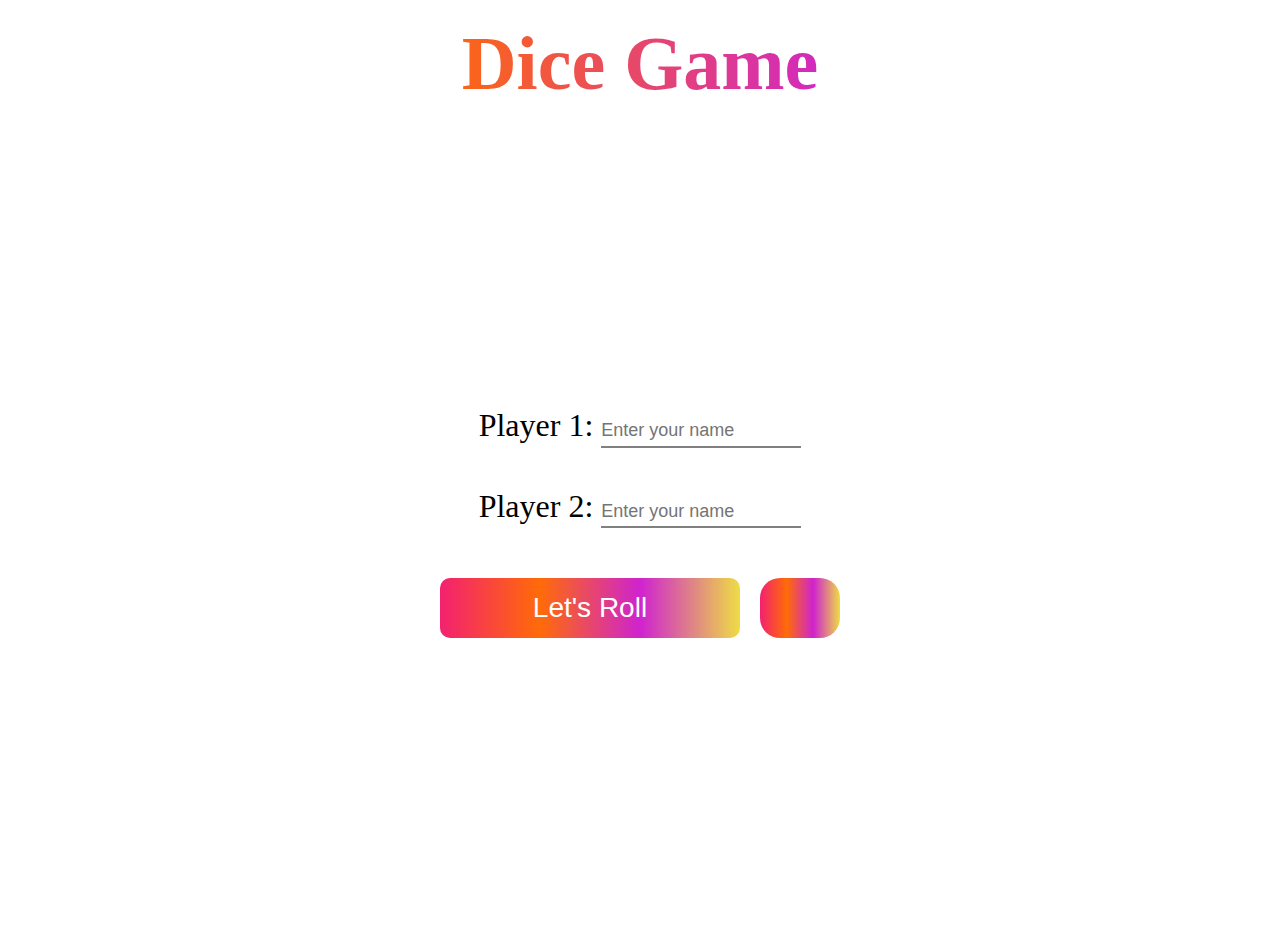
==== index.html @ c93a3770 "Add files via upload" ====
<!DOCTYPE html>
<html lang="en">
<head>
    <meta charset="UTF-8">
    <meta name="viewport" content="width=device-width, initial-scale=1.0">
    <link rel="stylesheet" href="index.css">
    <title>Dice Game</title>
</head>
<body>
    <div class="header">
        <h1>Dice Game</h1>
    </div>
    <div class="container_01">
        <div class="container_02">
            <div class="user_input_form">
                <div class="form">
                    <div class="user1">
                        Player 1: <input type="text" class="input1" id="input1" placeholder="Enter your name" required>
                    </div>
                    <div class="user2">
                        Player 2: <input type="text" class="input2" id="input2" placeholder="Enter your name" required>
                    </div>
                    <div class="submit">
                        <button type="submit" class="input" onclick="getUsersName()">Let's Roll</button>
                        <button type="reset" class="reset"><img src="src/icons8-trash.svg" alt=""></button>
                    </div>
                </div>
            </div>
        </div>
    </div>
    <script src="index.js"></script>
</body>
</html>
---- index.css ----
*
{

    margin: 0;
    padding: 0;

}

body
{

    width: 100%;
    height: 100vh;
    box-sizing: border-box;
    background-image: url('/src/background.jpeg');
    background-size: cover;
    background-position: center;
    background-attachment: fixed;
    box-sizing: border-box;
    overflow-y: hidden;

}

.container_01
{

    margin-top: -60px;
    width: 100%;
    height: 100vh;
    display: flex;
    justify-content: center;
    align-items: center;

}

.container_02
{

    width: 600px;
    height: 400px;
    background-color: rgba(255, 255, 255, 0.6);
    border-radius: 40px;

}

.header
{

    display: flex;
    justify-content: center;
    align-items: center;
    margin-top: 20px;
    font-size: 38px;
    font-weight: 700;
    background: linear-gradient(to right, #f32170, 
    #ff6b08, #cf23cf, #eedd44);
    -webkit-text-fill-color: transparent; 
    -webkit-background-clip: text; 
    
}

.user_input_form
{

    width: 100%;
    display: flex;
    justify-content: center;
    align-items: center;
    margin-top: 50px;

}

.form
{

    width: 500px;
    height: 300px;
    padding: 20px;
    text-align: center;

}

.user1
{

    margin: 40px;
    font-size: 32px;

}

.user2
{

    margin: 20px;
    font-size: 32px;
}

.input1
{
    width: 200px;
    height: 30px;
    border: none;
    border-bottom: 2px solid gray;
    outline: 0;
    font-size: 18px;
    background: transparent;
    
}

.input2
{

    width: 200px;
    height: 30px;
    border: none;
    border-bottom: 2px solid gray;
    outline: 0;
    font-size: 18px;
    background: transparent;
}

.submit
{

    margin: 50px;
    display: flex;
    justify-content: center;
    align-items: center;
    gap: 20px;

}

.input
{

    width: 300px;
    height: 60px;
    border-radius: 10px;
    border: none;
    background: linear-gradient(to right, #f32170, 
    #ff6b08, #cf23cf, #eedd44);
    color: white;
    font-size: 28px;
    cursor: pointer;

}

.reset
{

    width: 80px;
    height: 60px;
    border: none;
    border-radius: 20px;
    background: linear-gradient(to right, #f32170, 
    #ff6b08, #cf23cf, #eedd44);;
    cursor: pointer;

}

.reset img
{

    width: 40px;

}
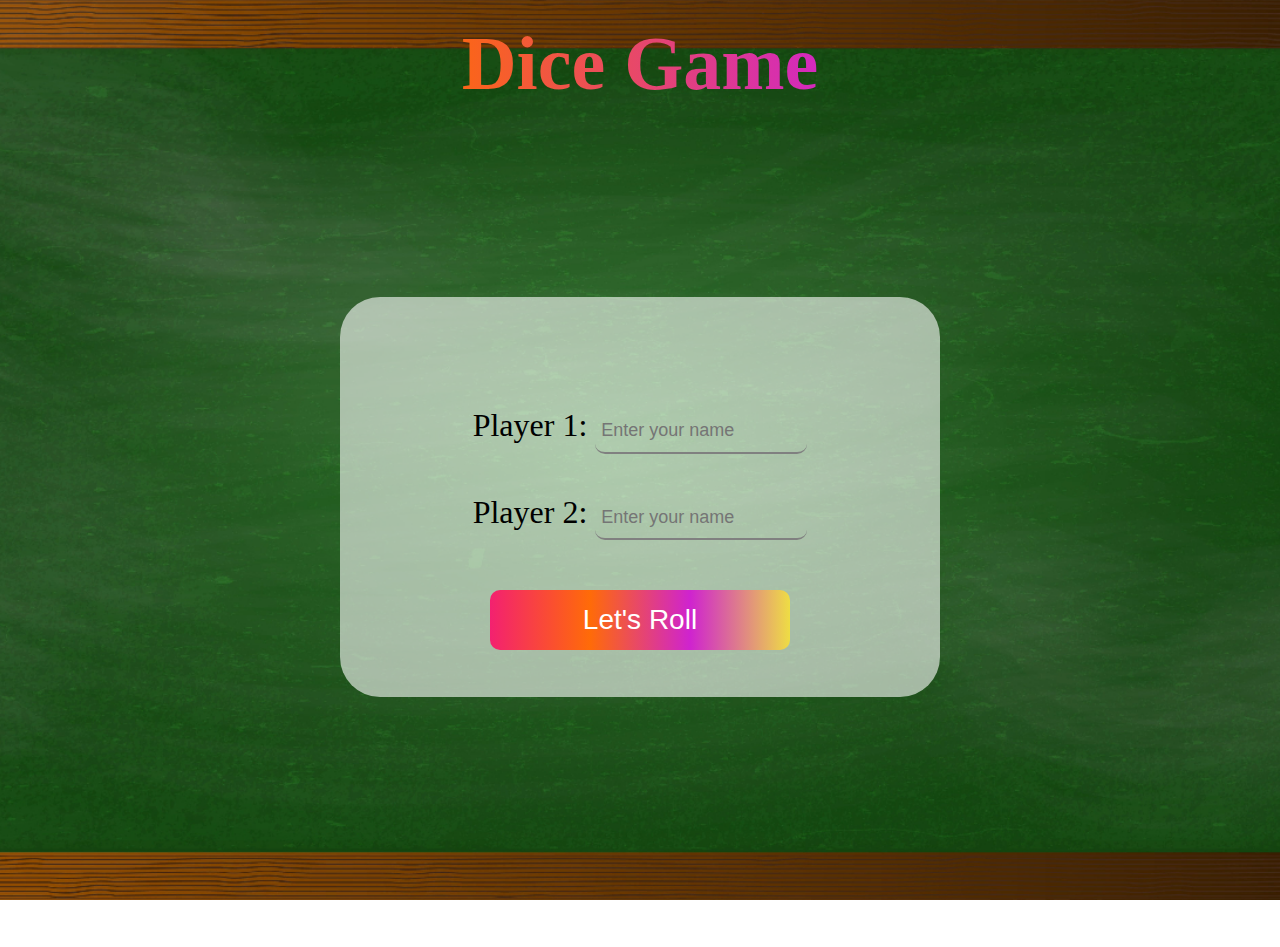
==== commit 0b72fb1b: "update" ====
--- a/index.html
+++ b/index.html
@@ -13,7 +13,7 @@
     <div class="container_01">
         <div class="container_02">
             <div class="user_input_form">
-                <div class="form">
+                <form class="form" action="game.html">
                     <div class="user1">
                         Player 1: <input type="text" class="input1" id="input1" placeholder="Enter your name" required>
                     </div>
@@ -22,9 +22,8 @@
                     </div>
                     <div class="submit">
                         <button type="submit" class="input" onclick="getUsersName()">Let's Roll</button>
-                        <button type="reset" class="reset"><img src="src/icons8-trash.svg" alt=""></button>
                     </div>
-                </div>
+                </form>
             </div>
         </div>
     </div>
--- a/index.css
+++ b/index.css
@@ -12,7 +12,7 @@
     width: 100%;
     height: 100vh;
     box-sizing: border-box;
-    background-image: url('/src/background.jpeg');
+    background-image: url('src/background.jpeg');
     background-size: cover;
     background-position: center;
     background-attachment: fixed;
@@ -104,6 +104,8 @@
     outline: 0;
     font-size: 18px;
     background: transparent;
+    border-radius: 10px;
+    padding: 6px;
     
 }
 
@@ -117,6 +119,8 @@
     outline: 0;
     font-size: 18px;
     background: transparent;
+    border-radius: 10px;
+    padding: 6px;
 }
 
 .submit
@@ -143,24 +147,4 @@
     font-size: 28px;
     cursor: pointer;
 
-}
-
-.reset
-{
-
-    width: 80px;
-    height: 60px;
-    border: none;
-    border-radius: 20px;
-    background: linear-gradient(to right, #f32170, 
-    #ff6b08, #cf23cf, #eedd44);;
-    cursor: pointer;
-
-}
-
-.reset img
-{
-
-    width: 40px;
-
 }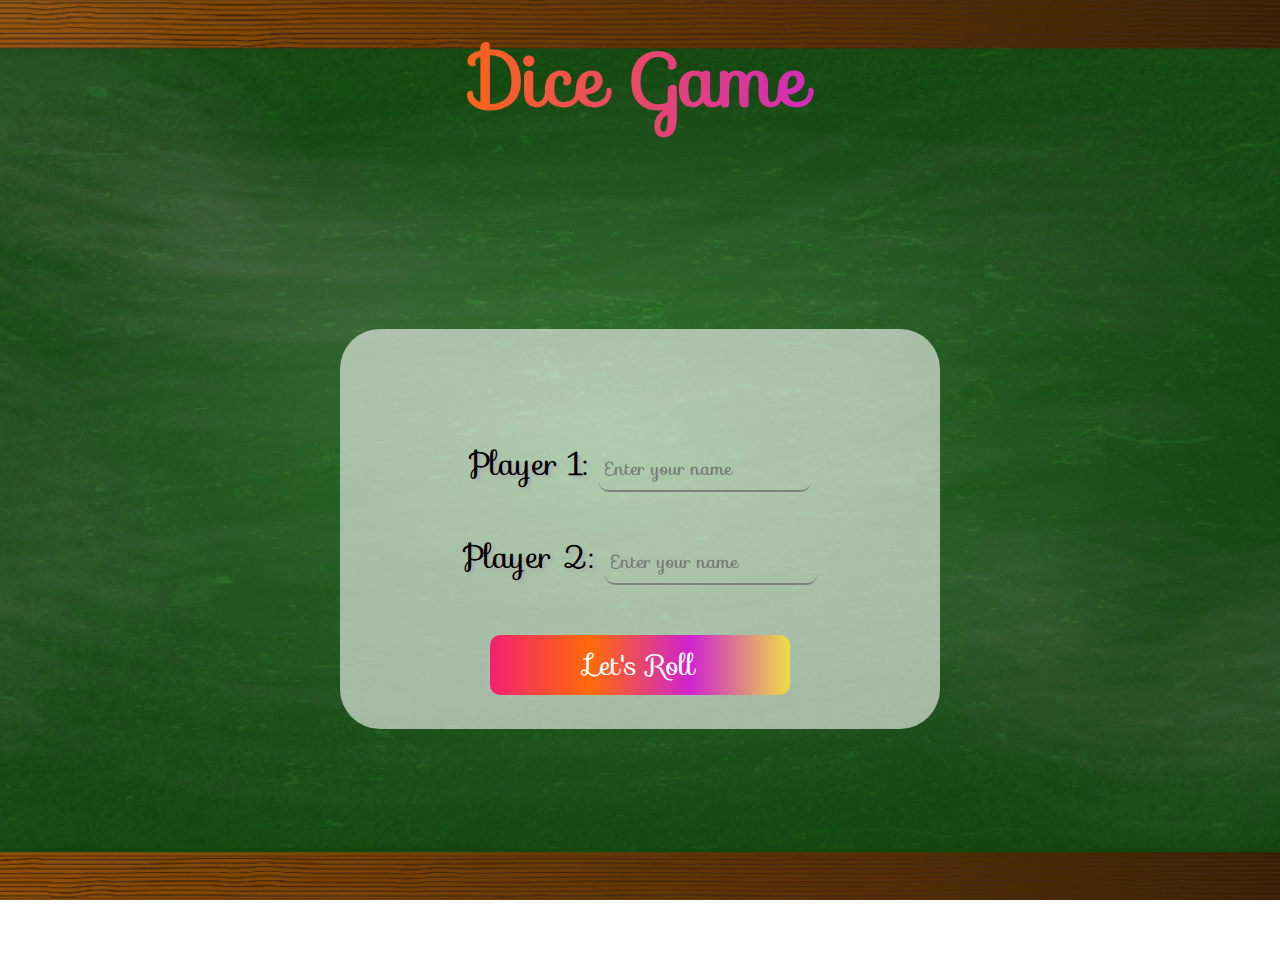
==== commit 32016024: "update" ====
--- a/index.html
+++ b/index.html
@@ -3,7 +3,7 @@
 <head>
     <meta charset="UTF-8">
     <meta name="viewport" content="width=device-width, initial-scale=1.0">
-    <link rel="stylesheet" href="index.css">
+    <link rel="stylesheet" href="style.css">
     <title>Dice Game</title>
 </head>
 <body>
@@ -27,6 +27,6 @@
             </div>
         </div>
     </div>
-    <script src="index.js"></script>
+    <script src="script.js"></script>
 </body>
 </html>--- a/style.css
+++ b/style.css
@@ -0,0 +1,154 @@
+@import url('https://fonts.googleapis.com/css?family=Sofia');
+
+*
+{
+
+    margin: 0;
+    padding: 0;
+    font-family: "Sofia", sans-serif;
+
+}
+
+body
+{
+
+    width: 100%;
+    height: 100vh;
+    box-sizing: border-box;
+    background-image: url('src/background.jpeg');
+    background-size: cover;
+    background-position: center;
+    background-attachment: fixed;
+    box-sizing: border-box;
+    overflow-y: hidden;
+
+}
+
+.container_01
+{
+
+    margin-top: -60px;
+    width: 100%;
+    height: 100vh;
+    display: flex;
+    justify-content: center;
+    align-items: center;
+    text-shadow: 3px 3px 3px #ababab;
+
+}
+
+.container_02
+{
+
+    width: 600px;
+    height: 400px;
+    background-color: rgba(255, 255, 255, 0.6);
+    border-radius: 40px;
+
+}
+
+.header
+{
+
+    display: flex;
+    justify-content: center;
+    align-items: center;
+    margin-top: 20px;
+    font-size: 38px;
+    font-weight: 700;
+    background: linear-gradient(to right, #f32170, 
+    #ff6b08, #cf23cf, #eedd44);
+    -webkit-text-fill-color: transparent; 
+    -webkit-background-clip: text; 
+    
+}
+
+.user_input_form
+{
+
+    width: 100%;
+    display: flex;
+    justify-content: center;
+    align-items: center;
+    margin-top: 50px;
+
+}
+
+.form
+{
+
+    width: 500px;
+    height: 300px;
+    padding: 20px;
+    text-align: center;
+
+}
+
+.user1
+{
+
+    margin: 40px;
+    font-size: 32px;
+
+}
+
+.user2
+{
+
+    margin: 20px;
+    font-size: 32px;
+}
+
+.input1
+{
+    width: 200px;
+    height: 30px;
+    border: none;
+    border-bottom: 2px solid gray;
+    outline: 0;
+    font-size: 18px;
+    background: transparent;
+    border-radius: 10px;
+    padding: 6px;
+    
+}
+
+.input2
+{
+
+    width: 200px;
+    height: 30px;
+    border: none;
+    border-bottom: 2px solid gray;
+    outline: 0;
+    font-size: 18px;
+    background: transparent;
+    border-radius: 10px;
+    padding: 6px;
+}
+
+.submit
+{
+
+    margin: 50px;
+    display: flex;
+    justify-content: center;
+    align-items: center;
+    gap: 20px;
+
+}
+
+.input
+{
+
+    width: 300px;
+    height: 60px;
+    border-radius: 10px;
+    border: none;
+    background: linear-gradient(to right, #f32170, 
+    #ff6b08, #cf23cf, #eedd44);
+    color: white;
+    font-size: 28px;
+    cursor: pointer;
+
+}